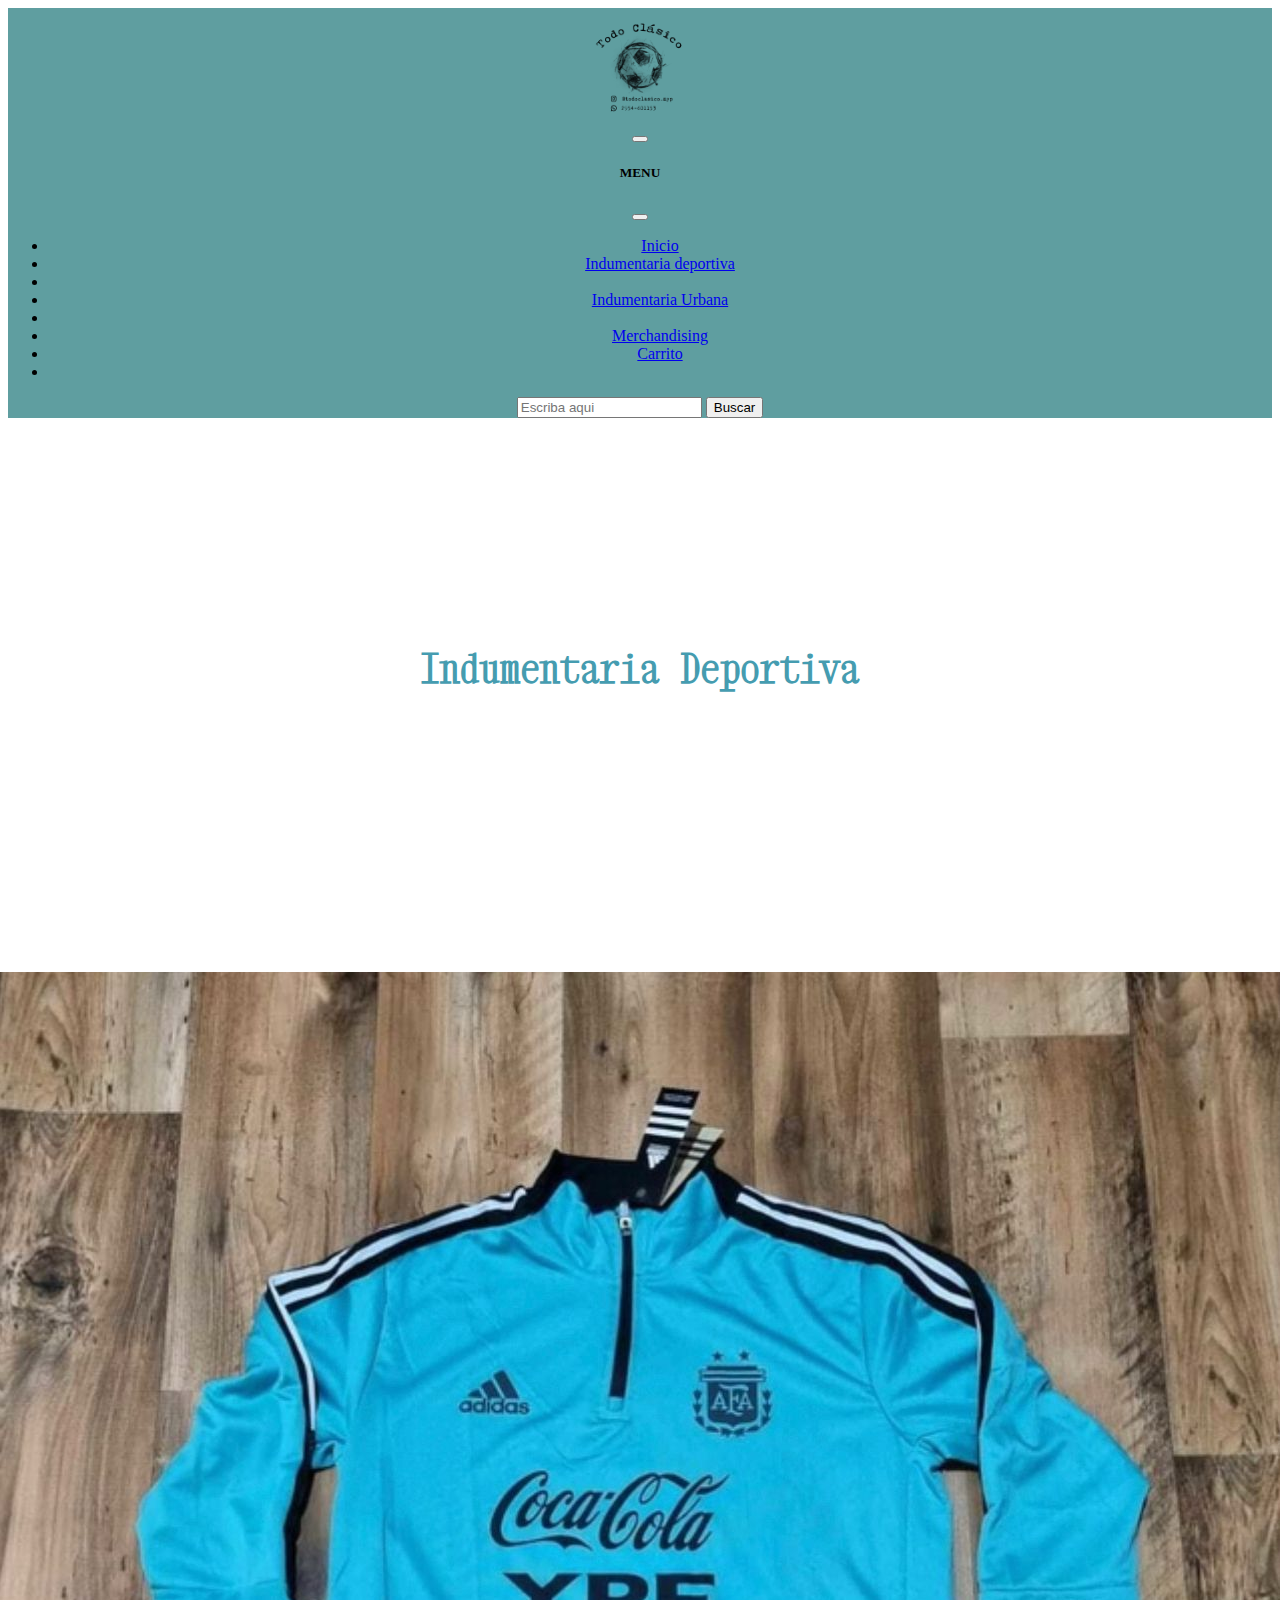
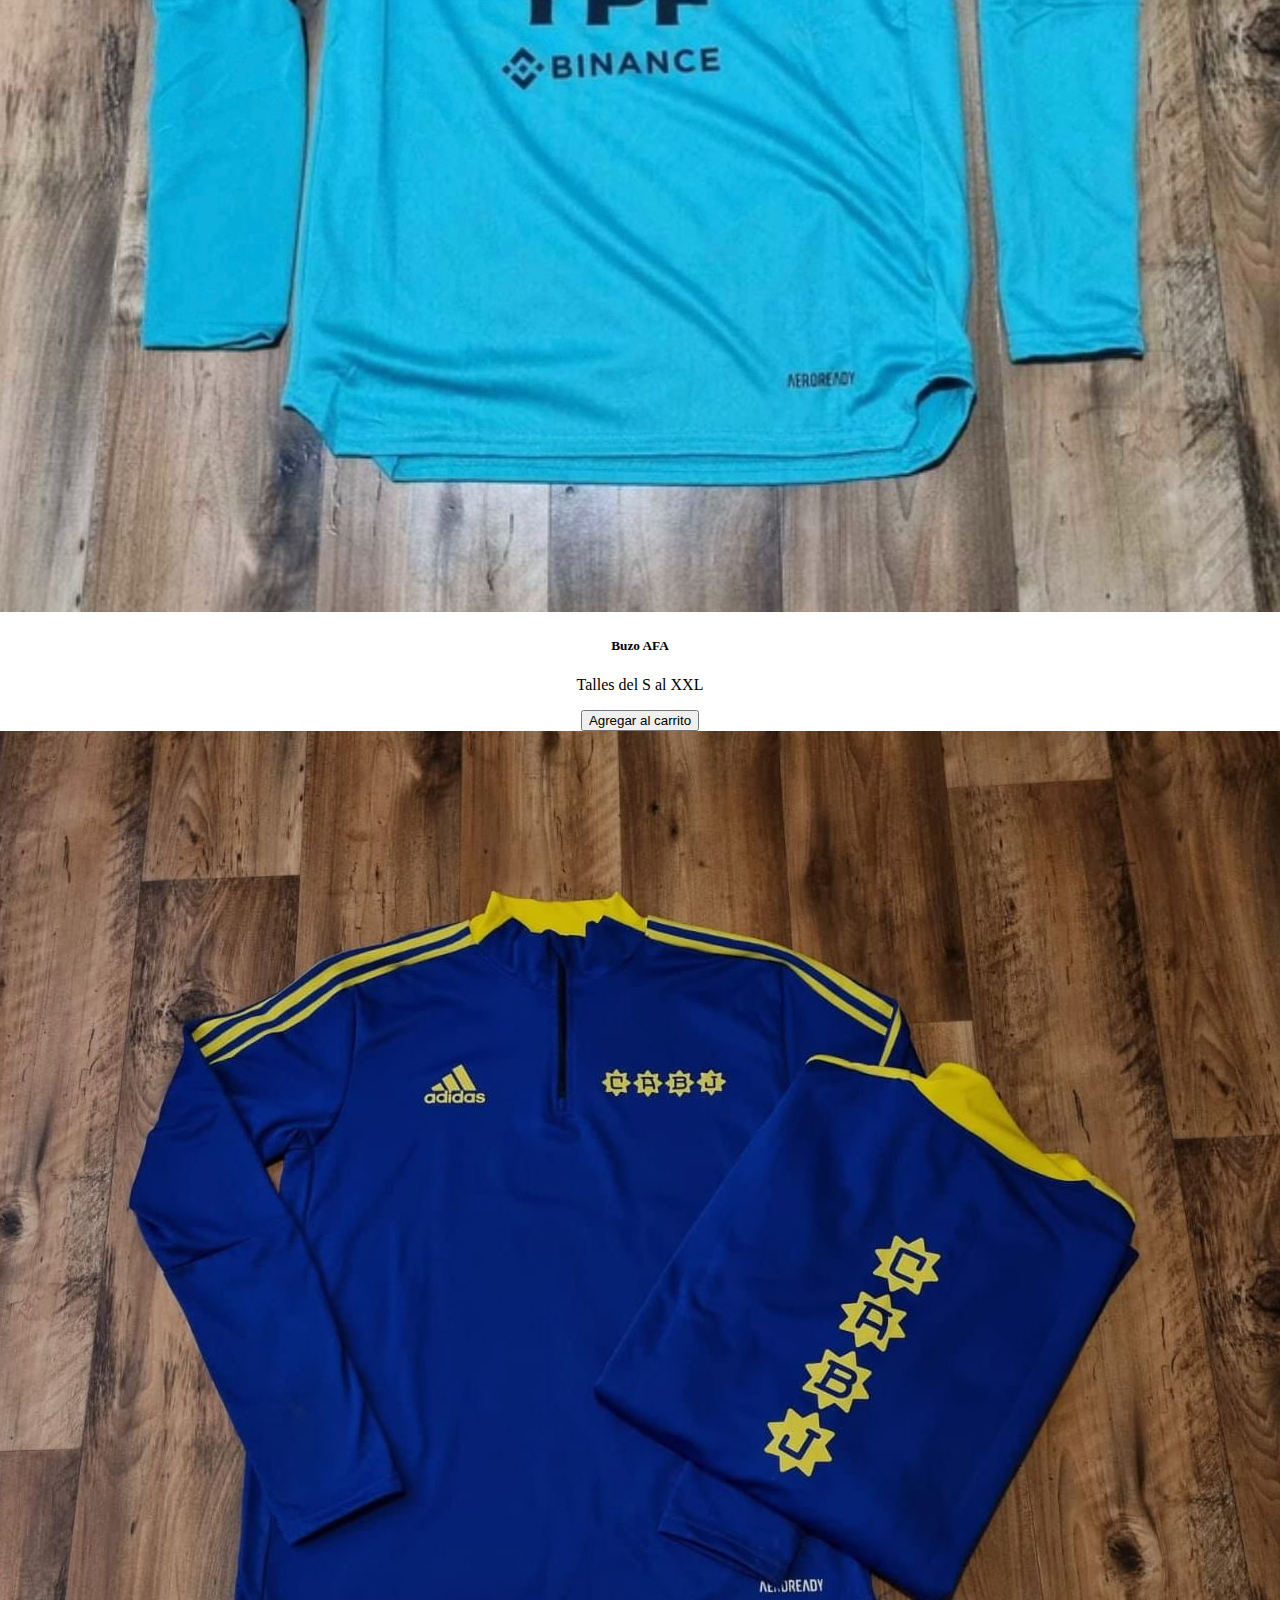
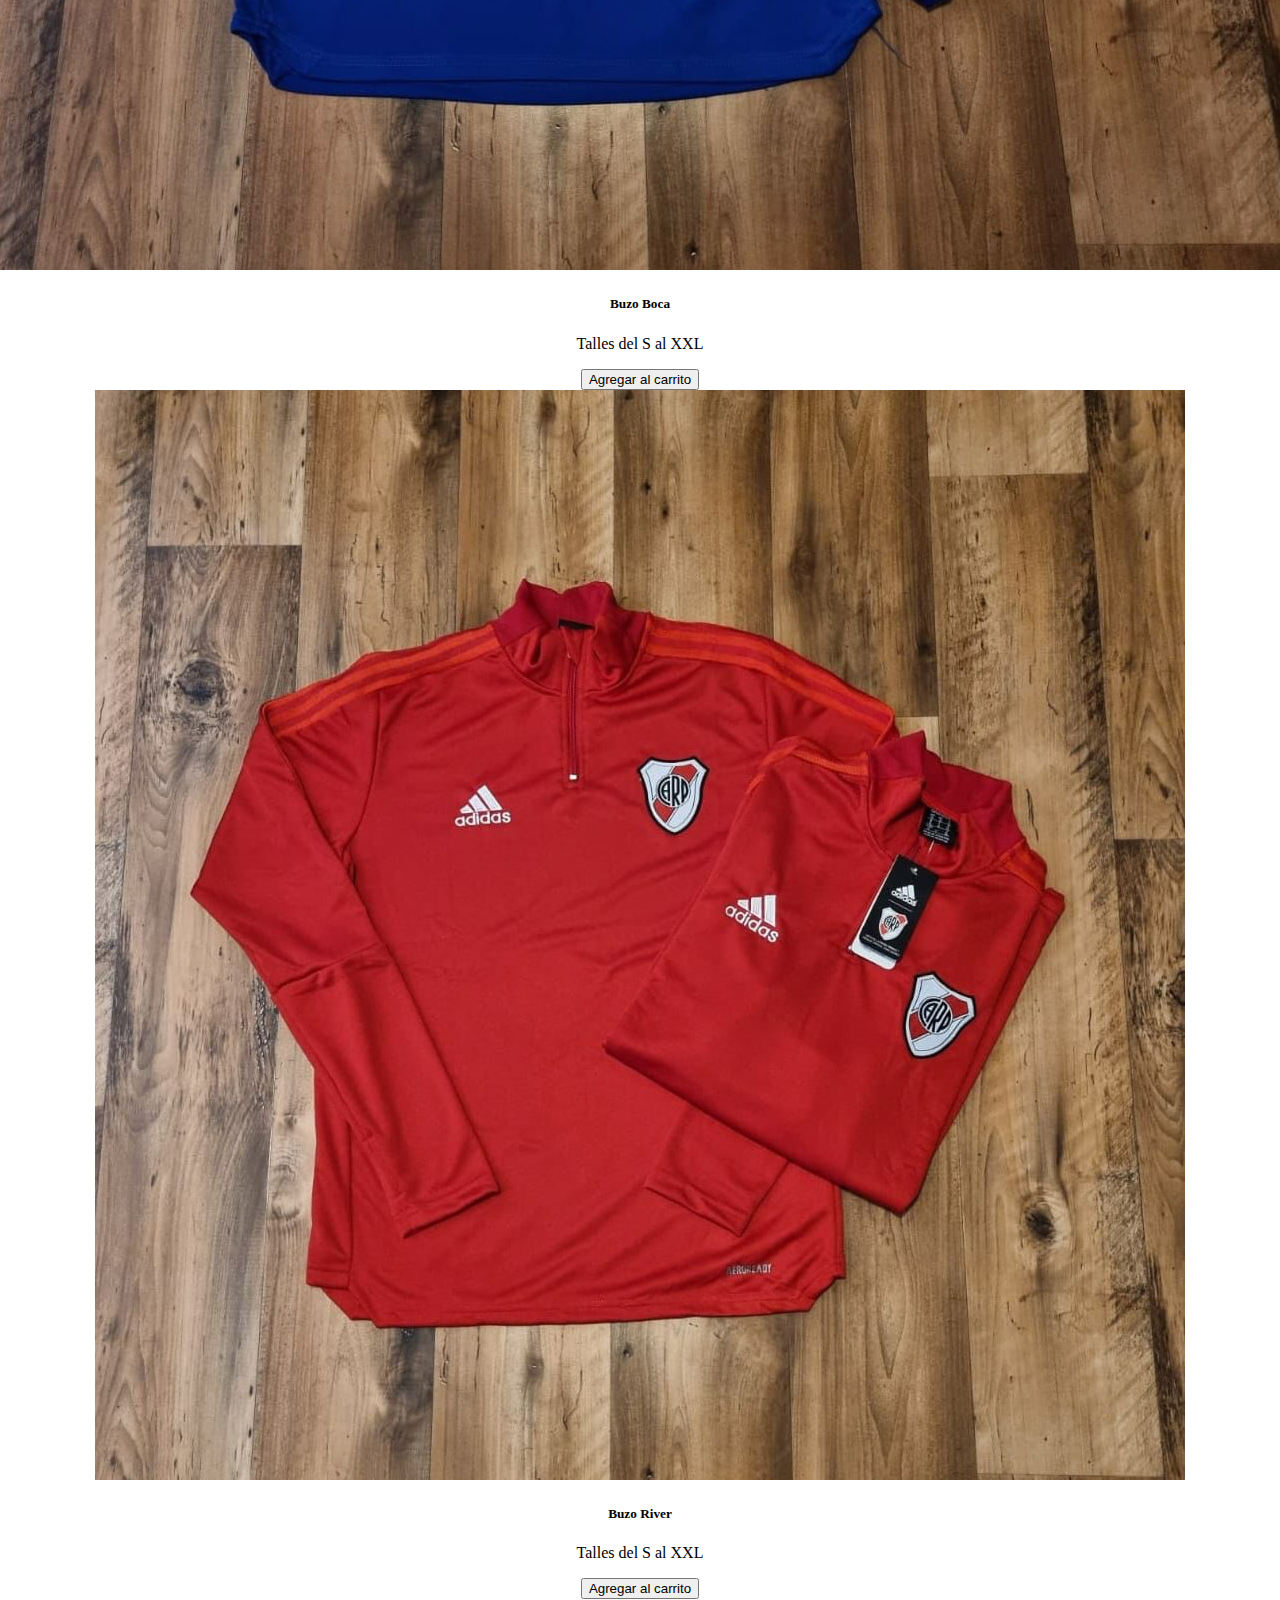
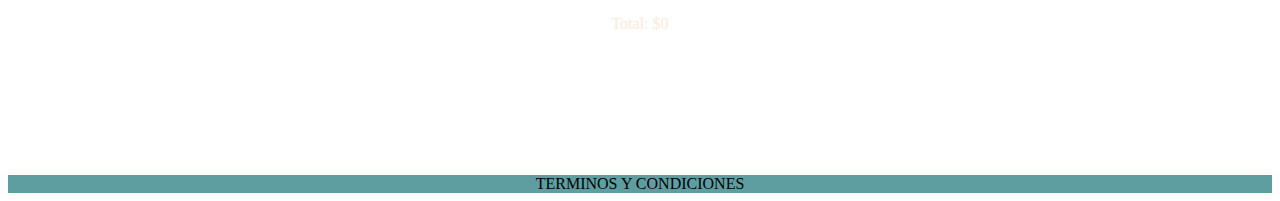
==== index2.html @ e1a62678 "Actualizacion" ====
<!DOCTYPE html>
<html lang="en">
<head>
    <title>Carrito de Compras</title>
    <meta charset="UTF-8">
    <meta http-equiv="X-UA-Compatible" content="IE=edge">
    <meta name="viewport" content="width=device-width, initial-scale=1.0">
    <title>Document</title>
    <link rel="stylesheet" href="styles.css" text="Principal">
    <link rel="preconnect" href="https://fonts.googleapis.com">
    <link rel="preconnect" href="https://fonts.gstatic.com" crossorigin>
    <link href="https://fonts.googleapis.com/css2?family=Xanh+Mono&display=swap" rel="stylesheet">
    <link href="https://cdn.jsdelivr.net/npm/bootstrap@5.3.0-alpha3/dist/css/bootstrap.min.css" rel="stylesheet" integrity="sha384-KK94CHFLLe+nY2dmCWGMq91rCGa5gtU4mk92HdvYe+M/SXH301p5ILy+dN9+nJOZ" crossorigin="anonymous">
</head>
<header>
    <nav  class="navbar navbar-dark bg-dark fixed-top">
        <div id="headerp" class="container-fluid">
          <a class="navbar-brand" href="#">
                <div id="logopelota">
                    <img src="todo clasico png.png" alt="todo clasico png" id="pelotapng">
                </div>
          </a>
          <button id="botonmenu" class="navbar-toggler" type="button" data-bs-toggle="offcanvas" data-bs-target="#offcanvasDarkNavbar" aria-controls="offcanvasDarkNavbar" aria-label="Toggle navigation">
            <span class="navbar-toggler-icon"></span>
          </button>
          <div class="offcanvas offcanvas-end text-bg-dark" tabindex="-1" id="offcanvasDarkNavbar" aria-labelledby="offcanvasDarkNavbarLabel">
            <div class="offcanvas-header">
              <h5 class="offcanvas-title" id="offcanvasDarkNavbarLabel">MENU</h5>
              <button type="button" class="btn-close btn-close-white" data-bs-dismiss="offcanvas" aria-label="Close"></button>
            </div>
            <div class="offcanvas-body">
              <ul class="navbar-nav justify-content-end flex-grow-1 pe-3">
                <li class="nav-item">
                  <a class="nav-link active" aria-current="page" href="/index.html">Inicio</a>
                </li>
                <li class="nav-item">
                  <a class="nav-link" href="./index2.html">Indumentaria deportiva</a>
                </li>
                <li class="nav-item dropdown">
                <li class="nav-item">
                    <a class="nav-link" href="#">Indumentaria Urbana</a>
                    </li>
                    <li class="nav-item dropdown">
                <li class="nav-item">
                    <a class="nav-link" href="#">Merchandising</a>
                <li class="nav-item">
                    <a class="nav-link" href="./index3.html">Carrito</a>
                    </li>
                    </li>
                <li class="nav-item dropdown">    
                </li>
              </ul>
            </div>
              <form class="d-flex mt-3" role="search">
                <input class="form-control me-2" type="search" placeholder="Escriba aqui" aria-label="Search">
                <button class="btn btn-success" type="submit">Buscar</button>
              </form>
            </div>
          </div>
        </div>
      </nav>
</header>
<body>
    <body id="completo">
        <h1 id="principal2">Indumentaria Deportiva</h1>
    <div id="productos">
        <div class="row row-cols-1 row-cols-md-3 g-3">
            <div class="col">
              <div class="card">
                <img src="/Buzo afa.jpeg" class="card-img-top" alt="...">
                <div class="card-body">
                  <h5 class="card-title">Buzo AFA</h5>
                  <p class="card-text">Talles del S al XXL</p>
                  <button onclick="agregarAlCarrito('Buzo AFA', 2000)">Agregar al carrito</button>
                </div>
              </div>
            </div>
            <div class="col">
              <div class="card">
                <img src="/Buzo Boca.jpeg" class="card-img-top" alt="...">
                <div class="card-body">
                  <h5 class="card-title">Buzo Boca</h5>
                  <p class="card-text">Talles del S al XXL</p>
                  <button onclick="agregarAlCarrito('Buzo Boca', 1000)">Agregar al carrito</button>
                </div>
              </div>
            </div>
            <div class="col">
              <div class="card">
                <img src="/Buzo River.jpeg" class="card-img-top" alt="...">
                <div class="card-body">
                  <h5 class="card-title">Buzo River</h5>
                  <p class="card-text">Talles del S al XXL</p>
                  <button onclick="agregarAlCarrito('Buzo River', 1200)">Agregar al carrito</button>
                </div>
              </div>
            </div>
            <div id="totalcarrito">
              <ul id="items-carrito"></ul>
              <p>Total: $<span id="total-carrito">0</span></p>
          
            </div>
          </div>
    </div>      
    <div id="logowa">
        <a href=""></a>
    
    </div>
    <footer id="terminos">TERMINOS Y CONDICIONES</footer>
    <script src="https://cdn.jsdelivr.net/npm/bootstrap@5.3.0-alpha3/dist/js/bootstrap.bundle.min.js" integrity="sha384-ENjdO4Dr2bkBIFxQpeoTz1HIcje39Wm4jDKdf19U8gI4ddQ3GYNS7NTKfAdVQSZe" crossorigin="anonymous"></script>
    <script src="script.js"></script>
  </body>  
</body>
</html>
---- styles.css ----
@import url('https://fonts.googleapis.com/css2?family=Xanh+Mono&display=swap');





/* HEADER */
#encabezado{
    display: flex;justify-content: space-between;
    background-color: cadetblue;
    position: fixed;
    width: 100vw;
    top: 0%;
    left: 0%;
    align-items: center;
}
#botonbuscar{
    color: black;
}
#headerp{
    background-color: cadetblue;
}
#ulgaleria{
    
    list-style: none;
    margin-right: 7vw;
}
#pri_li{
    margin-bottom: 2px;
}

#pelotapng{
    width: 200px;
}

/* #menudesplegable {
    position: fixed;
    position: absolute;
  display: flex;
  list-style: none;
  margin: 0;
  padding: 0;
}

#menudesplegable > li {
  position: relative;
}

#menudesplegable > li > ul {
  display: none;
  top: 100%;
  left: 0;
}

#menudesplegable > li:hover > ul {
  display: flex;
  flex-direction: column;
}

#menudesplegable > li > a {
  padding: 10px;
  text-decoration: none;
  color: black;
}

#menudesplegable > li > ul > li > a {
  padding: 10px;
  text-decoration: none;
  color: gray;
  background-color: white;
}
#menuheader{
    font-family: 'Times New Roman', Times, serif;
    color: antiquewhite;
}
/*
/* Body */


#completo{
    
    background-image: url(https://www.roc21.com/blog/wp-content/uploads/2012/09/fondos-para-pa%CC%81ginas-web-6.jpg);
        text-align: center;
}


#principal{
    color: #459cb0; padding: 10%; font-size: 70px;
    font-family:'Xanh Mono',monospace;
    margin-top: 100px;
}

#p1{
    color: antiquewhite;
}
#substitulo{
    text-decoration: underline; color: antiquewhite;
}
#dedicacion{
    color: antiquewhite; padding: 5%; font-size: 200%;
}
#servicios{
    color: antiquewhite;
}
#ul1{
    color: antiquewhite; font-size: 150%;
}
#instagram1{
    height: 50px;
    width: 50px;
    border-radius: 50%;
    
}
#instagram{
    width: 50px;
    border-radius: 50px;

}
#divlogoinsta{
    margin-left: 50vw;
    margin-top: 20vh;
    position: fixed;
    bottom: 10px;
    right: 10px;
}
#pelota{
    width: 500px;
}
/* FOOTER */
#terminos{
    background-color: cadetblue;
}

/*HTML2*/
#principal2{
    color: #459cb0; padding: 10%; font-size: 40px;
    font-family:'Xanh Mono',monospace;
    margin-top: 100px;
}
#productos{
    display: flex; justify-content: center;
    padding: 10%;
    
}
.cardbody{
    background-color: cadetblue;
}
/*SMALL SCREEN*/
 @media only screen and (max-width:600px) {
    #completo{
        text-align: center;
    }
    #encabezado{
        display: flex; justify-content: center;
    }
    #videogatito{
        display: none;
    }
    #pelota{
        width: 200px;
    }
    #pricipal{
        margin-top: 300px;
    }

    /*
    #botonmenu{
        max-width: 50%;
    }
    */

   #offcanvasDarkNavbar{
    max-width: 50%;
   }

}
#productosCarrito{
    color: antiquewhite;
}
#totalcarrito{
    color: antiquewhite;
}
#titulocarrito{
    color: antiquewhite;
    padding: 10%; 
    font-size: 40px;
    margin-top: 100px;
}

/*TOMO NOTA
Flex container(
    display
    flex direccion
    flex wrap
)
Flex container - child
Flex line
Flex - flow(
    justify-content
    align-items
    align-content
    )

=======
   
*body{background-color: #459cb0;}
*{
    border: solid red 1px;
}

#titular{color: #459cb0;}


#Principal {color: #459cb0;}
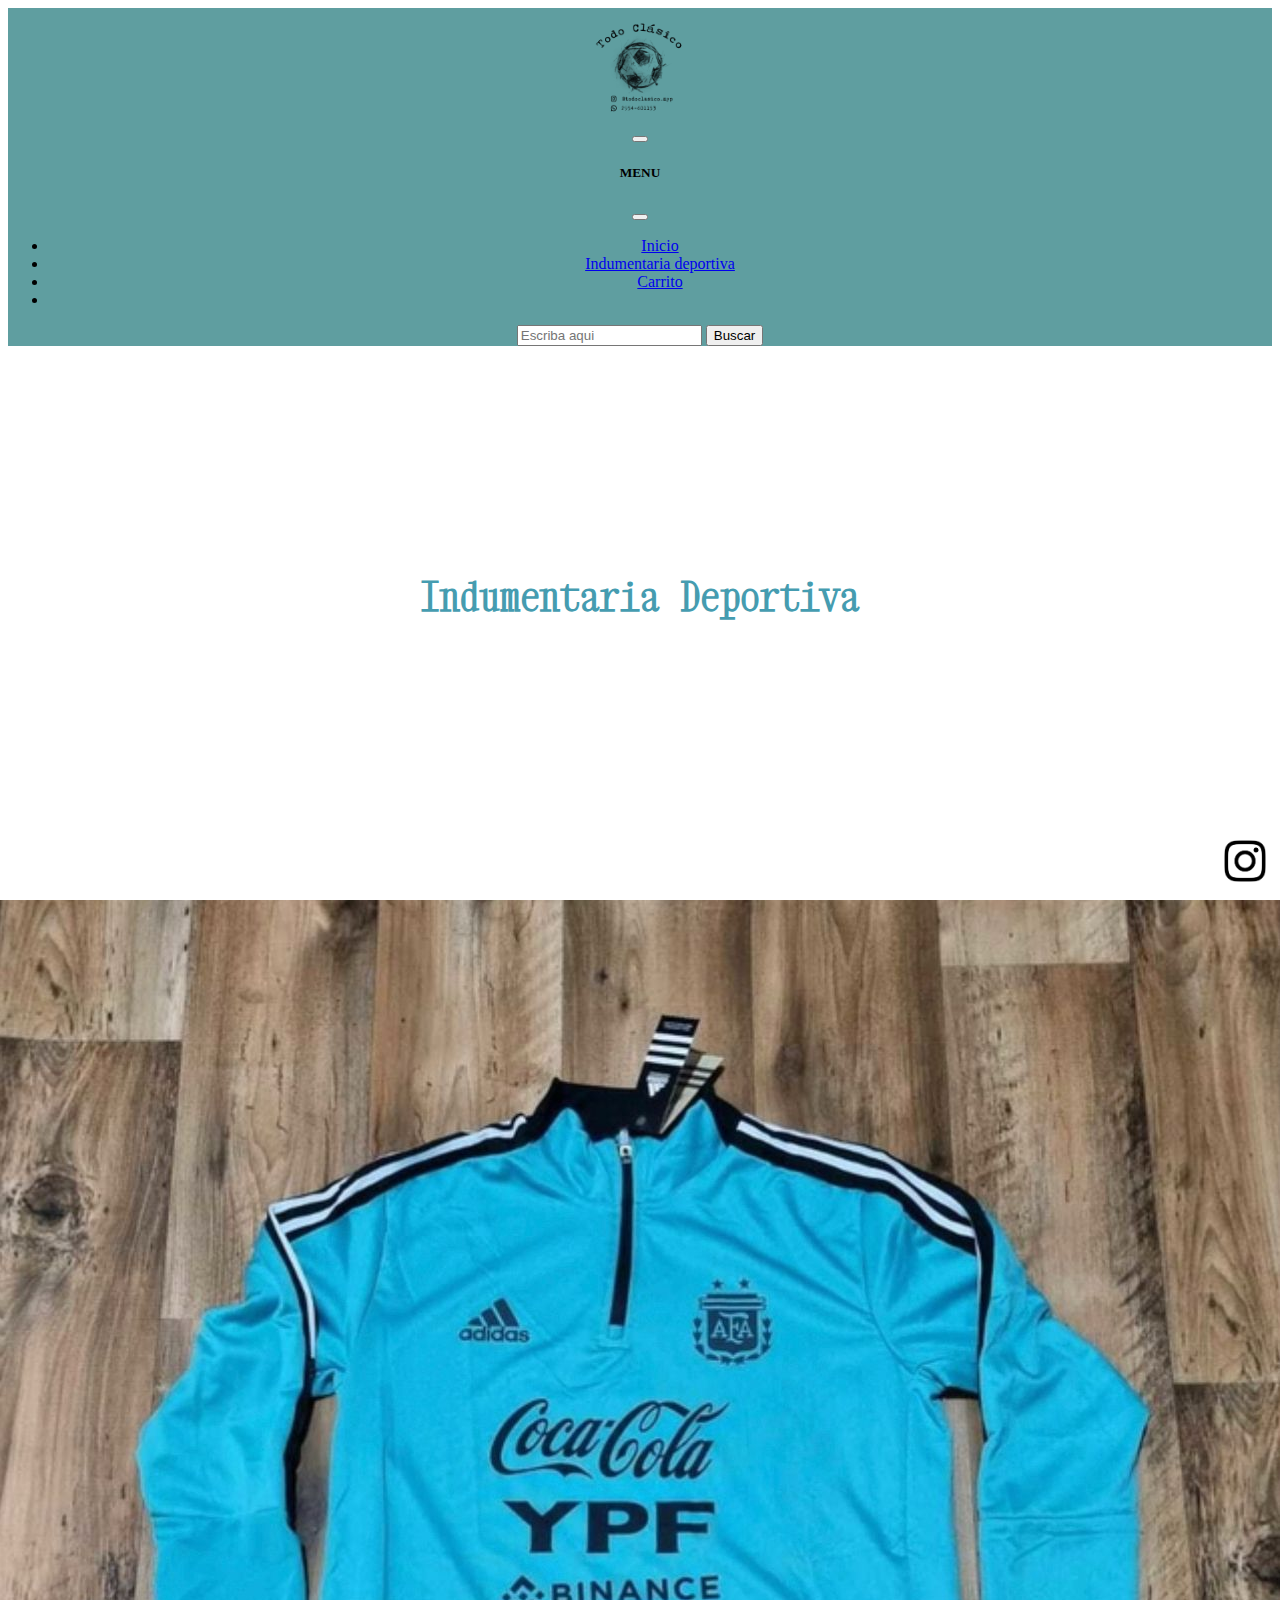
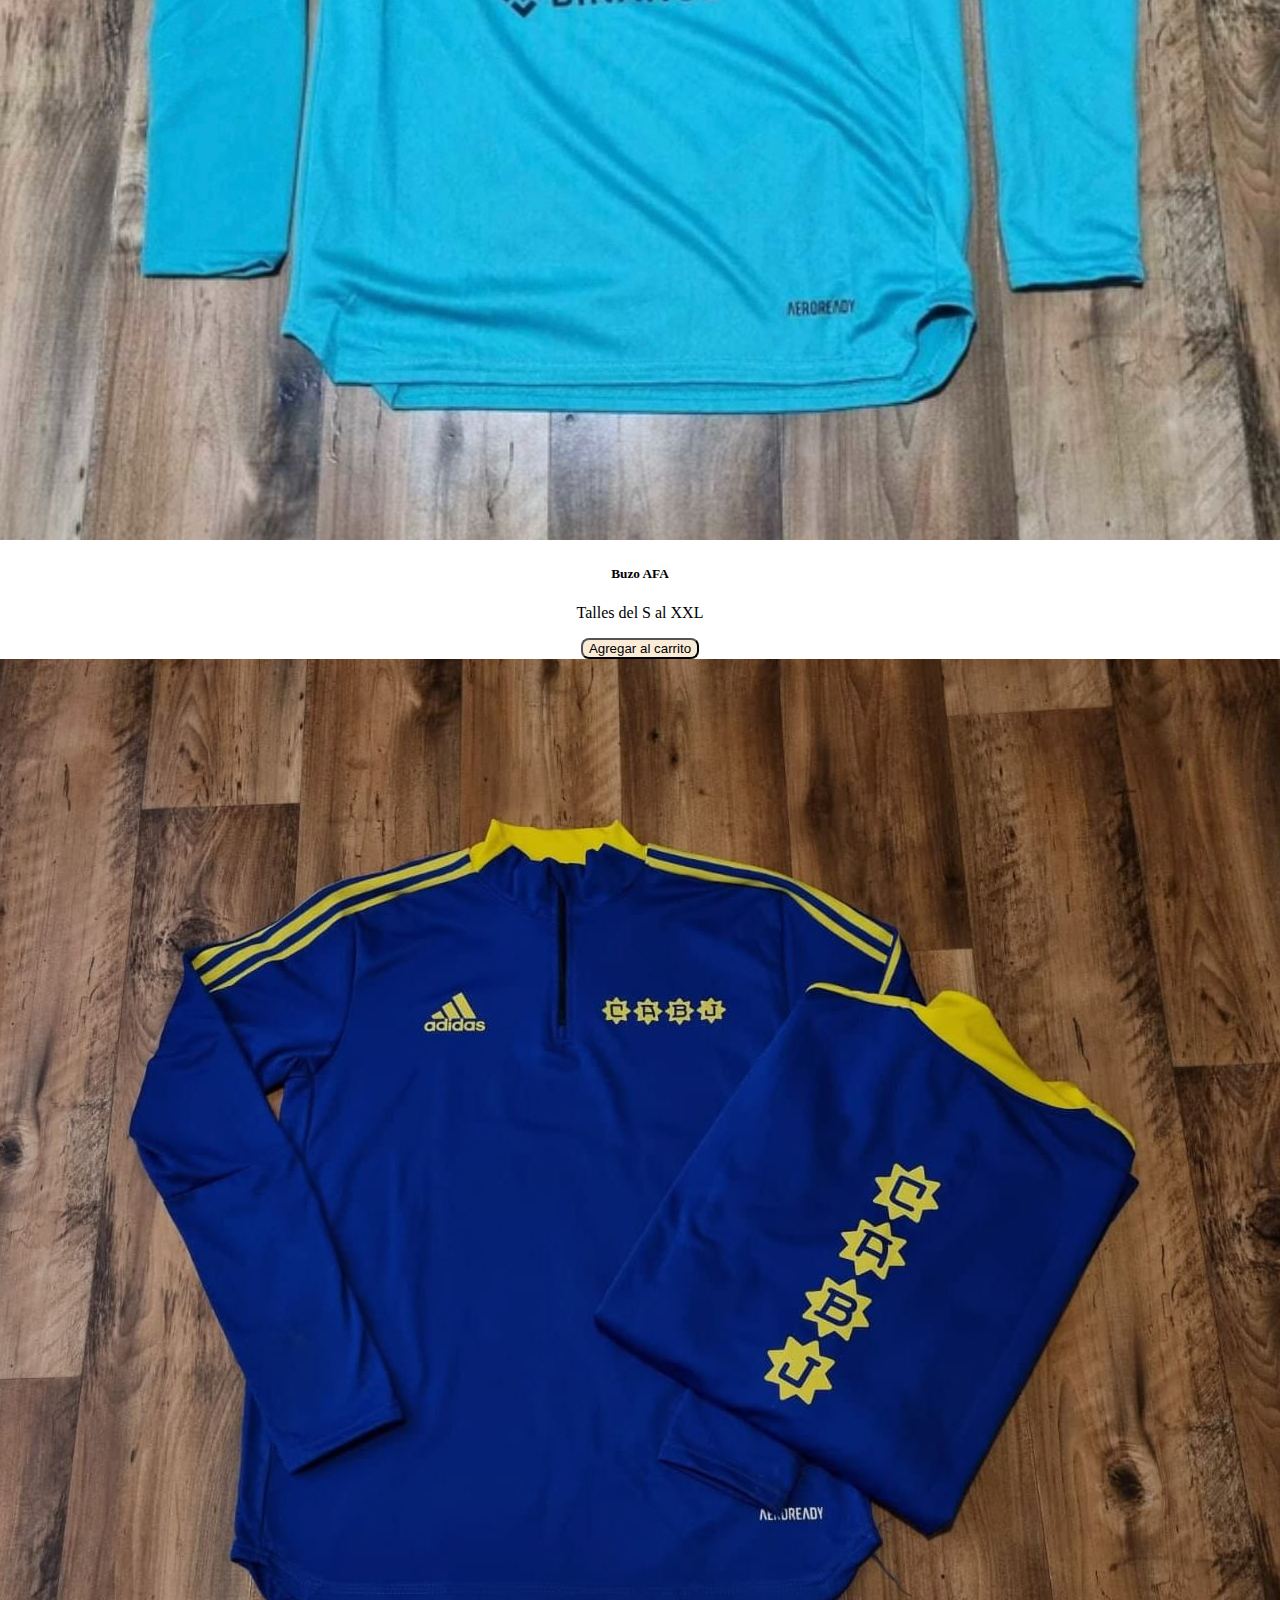
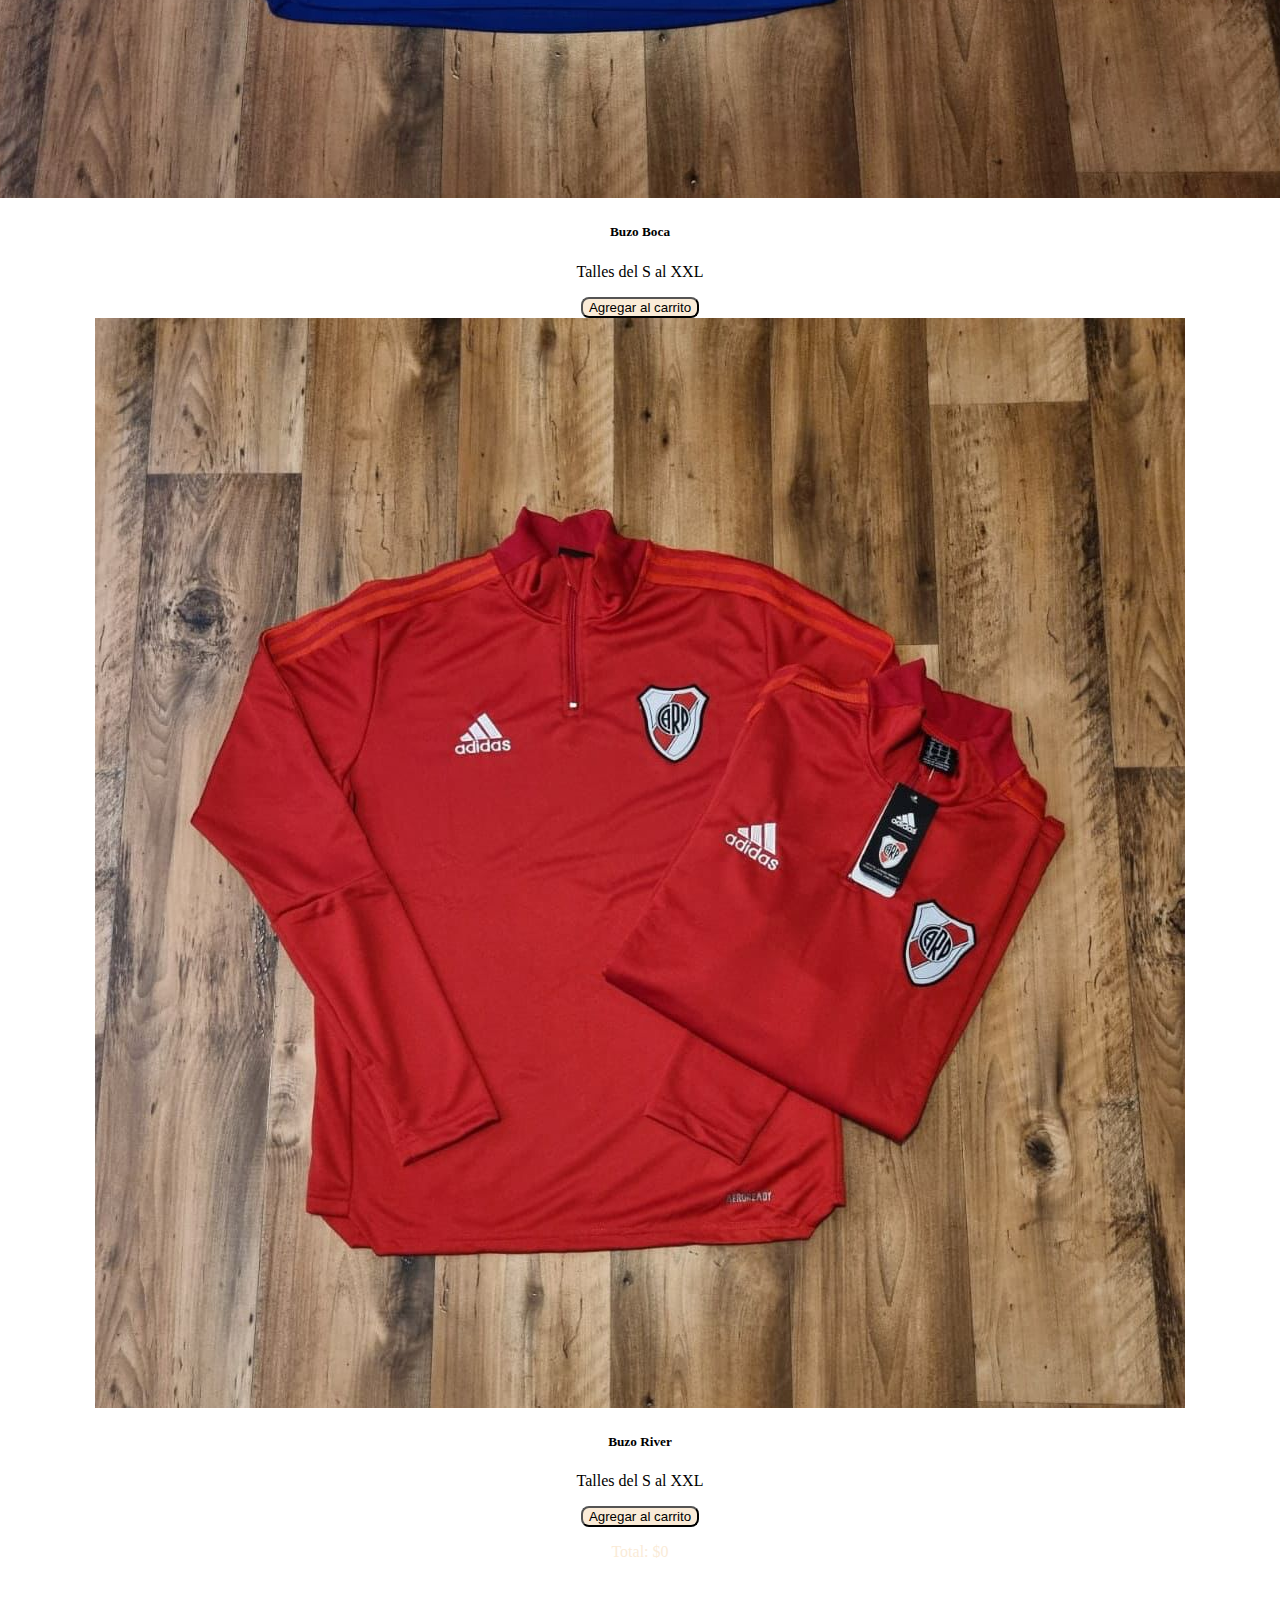
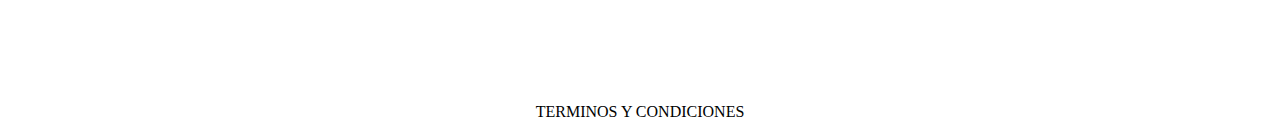
==== commit 9cc6fcab: "nuevo act" ====
--- a/index2.html
+++ b/index2.html
@@ -36,13 +36,6 @@
                 <li class="nav-item">
                   <a class="nav-link" href="./index2.html">Indumentaria deportiva</a>
                 </li>
-                <li class="nav-item dropdown">
-                <li class="nav-item">
-                    <a class="nav-link" href="#">Indumentaria Urbana</a>
-                    </li>
-                    <li class="nav-item dropdown">
-                <li class="nav-item">
-                    <a class="nav-link" href="#">Merchandising</a>
                 <li class="nav-item">
                     <a class="nav-link" href="./index3.html">Carrito</a>
                     </li>
@@ -67,31 +60,31 @@
         <div class="row row-cols-1 row-cols-md-3 g-3">
             <div class="col">
               <div class="card">
-                <img src="/Buzo afa.jpeg" class="card-img-top" alt="...">
+                <img src="/Buzo afa.jpeg" class="card-img-top" id="img_carta" alt="...">
                 <div class="card-body">
                   <h5 class="card-title">Buzo AFA</h5>
                   <p class="card-text">Talles del S al XXL</p>
-                  <button onclick="agregarAlCarrito('Buzo AFA', 2000)">Agregar al carrito</button>
+                  <button class="btn-agregar-carrito" onclick="agregarAlCarrito('Buzo AFA', 2000)">Agregar al carrito</button>
                 </div>
               </div>
             </div>
             <div class="col">
               <div class="card">
-                <img src="/Buzo Boca.jpeg" class="card-img-top" alt="...">
+                <img src="/Buzo Boca.jpeg" class="card-img-top" id="img_carta" alt="...">
                 <div class="card-body">
                   <h5 class="card-title">Buzo Boca</h5>
                   <p class="card-text">Talles del S al XXL</p>
-                  <button onclick="agregarAlCarrito('Buzo Boca', 1000)">Agregar al carrito</button>
+                  <button class="btn-agregar-carrito" onclick="agregarAlCarrito('Buzo Boca', 4000)">Agregar al carrito</button>
                 </div>
               </div>
             </div>
             <div class="col">
               <div class="card">
-                <img src="/Buzo River.jpeg" class="card-img-top" alt="...">
+                <img src="/Buzo River.jpeg" class="card-img-top" id="img_carta" alt="...">
                 <div class="card-body">
                   <h5 class="card-title">Buzo River</h5>
                   <p class="card-text">Talles del S al XXL</p>
-                  <button onclick="agregarAlCarrito('Buzo River', 1200)">Agregar al carrito</button>
+                  <button class="btn-agregar-carrito" onclick="agregarAlCarrito('Buzo River', 1200)">Agregar al carrito</button>
                 </div>
               </div>
             </div>
@@ -106,6 +99,10 @@
         <a href=""></a>
     
     </div>
+    <div id="divlogoinsta">
+      <a id="instagram" href="https://instagram.com/todoclasico.myp?igshid=YmMyMTA2M2Y="><img id="instagram1" src="logo instagram.jpg" alt="logo istagram"></a>
+  </div>
+
     <footer id="terminos">TERMINOS Y CONDICIONES</footer>
     <script src="https://cdn.jsdelivr.net/npm/bootstrap@5.3.0-alpha3/dist/js/bootstrap.bundle.min.js" integrity="sha384-ENjdO4Dr2bkBIFxQpeoTz1HIcje39Wm4jDKdf19U8gI4ddQ3GYNS7NTKfAdVQSZe" crossorigin="anonymous"></script>
     <script src="script.js"></script>
--- a/styles.css
+++ b/styles.css
@@ -16,6 +16,7 @@
     top: 0%;
     left: 0%;
     align-items: center;
+    text-decoration: underline;
 }
 #botonbuscar{
     color: black;
@@ -36,50 +37,6 @@
     width: 200px;
 }
 
-/* #menudesplegable {
-    position: fixed;
-    position: absolute;
-  display: flex;
-  list-style: none;
-  margin: 0;
-  padding: 0;
-}
-
-#menudesplegable > li {
-  position: relative;
-}
-
-#menudesplegable > li > ul {
-  display: none;
-  top: 100%;
-  left: 0;
-}
-
-#menudesplegable > li:hover > ul {
-  display: flex;
-  flex-direction: column;
-}
-
-#menudesplegable > li > a {
-  padding: 10px;
-  text-decoration: none;
-  color: black;
-}
-
-#menudesplegable > li > ul > li > a {
-  padding: 10px;
-  text-decoration: none;
-  color: gray;
-  background-color: white;
-}
-#menuheader{
-    font-family: 'Times New Roman', Times, serif;
-    color: antiquewhite;
-}
-/*
-/* Body */
-
-
 #completo{
     
     background-image: url(https://www.roc21.com/blog/wp-content/uploads/2012/09/fondos-para-pa%CC%81ginas-web-6.jpg);
@@ -88,16 +45,22 @@
 
 
 #principal{
-    color: #459cb0; padding: 10%; font-size: 70px;
+    color: #459cb0; padding: 20px; font-size: 70px;
     font-family:'Xanh Mono',monospace;
-    margin-top: 100px;
+    margin-top: 130px;
+    text-decoration-line: underline;
+
 }
 
 #p1{
     color: antiquewhite;
+    padding: 20px;
 }
 #substitulo{
-    text-decoration: underline; color: antiquewhite;
+    color: antiquewhite;
+    font-family: 'Times New Roman', Times, serif;
+    text-decoration:underline;
+    padding: 10px;
 }
 #dedicacion{
     color: antiquewhite; padding: 5%; font-size: 200%;
@@ -130,7 +93,7 @@
     width: 500px;
 }
 /* FOOTER */
-#terminos{
+#footer{
     background-color: cadetblue;
 }
 
@@ -176,6 +139,8 @@
     max-width: 50%;
    }
 
+
+
 }
 #productosCarrito{
     color: antiquewhite;
@@ -189,6 +154,17 @@
     font-size: 40px;
     margin-top: 100px;
 }
+
+.btn-agregar-carrito{
+    border-radius: 8px;
+    background-color: antiquewhite;
+    color: black;
+    font-family:'Gill Sans', 'Gill Sans MT', Calibri, 'Trebuchet MS', sans-serif;
+}
+
+
+
+
 
 /*TOMO NOTA
 Flex container(
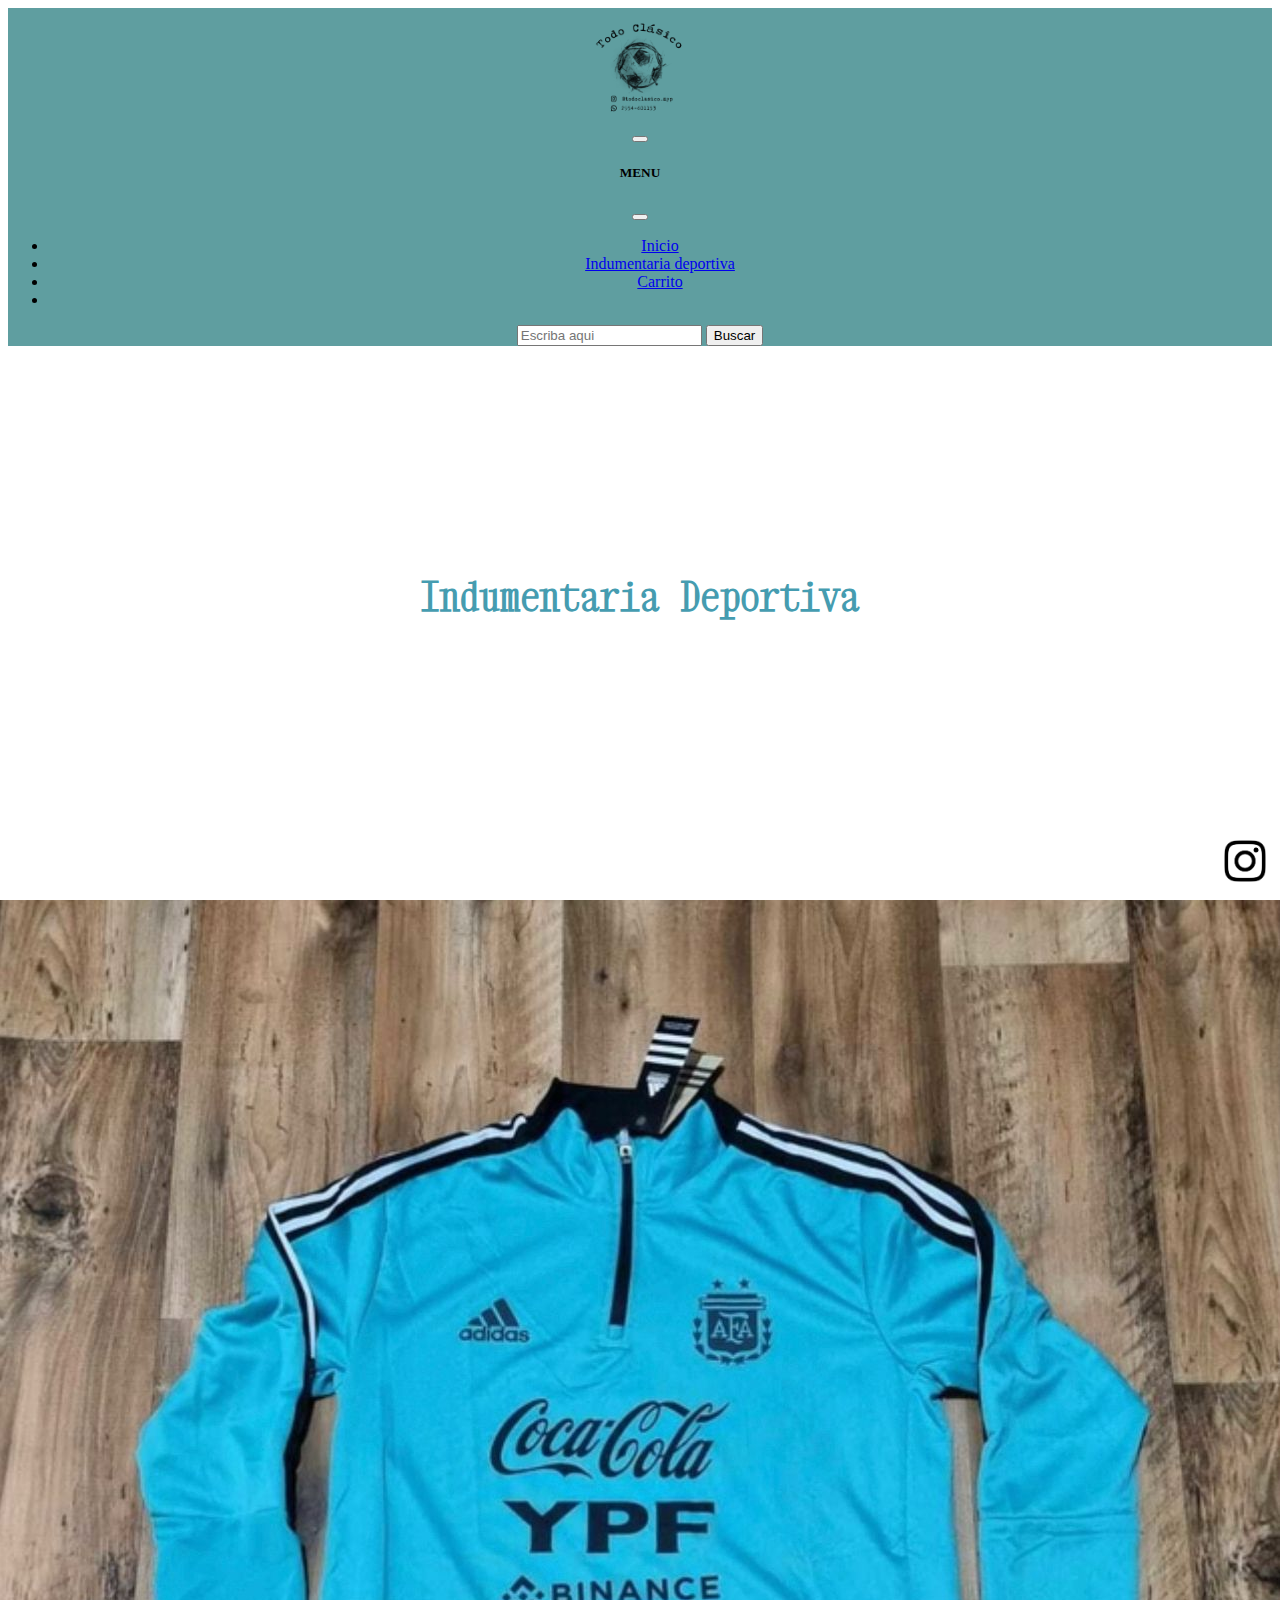
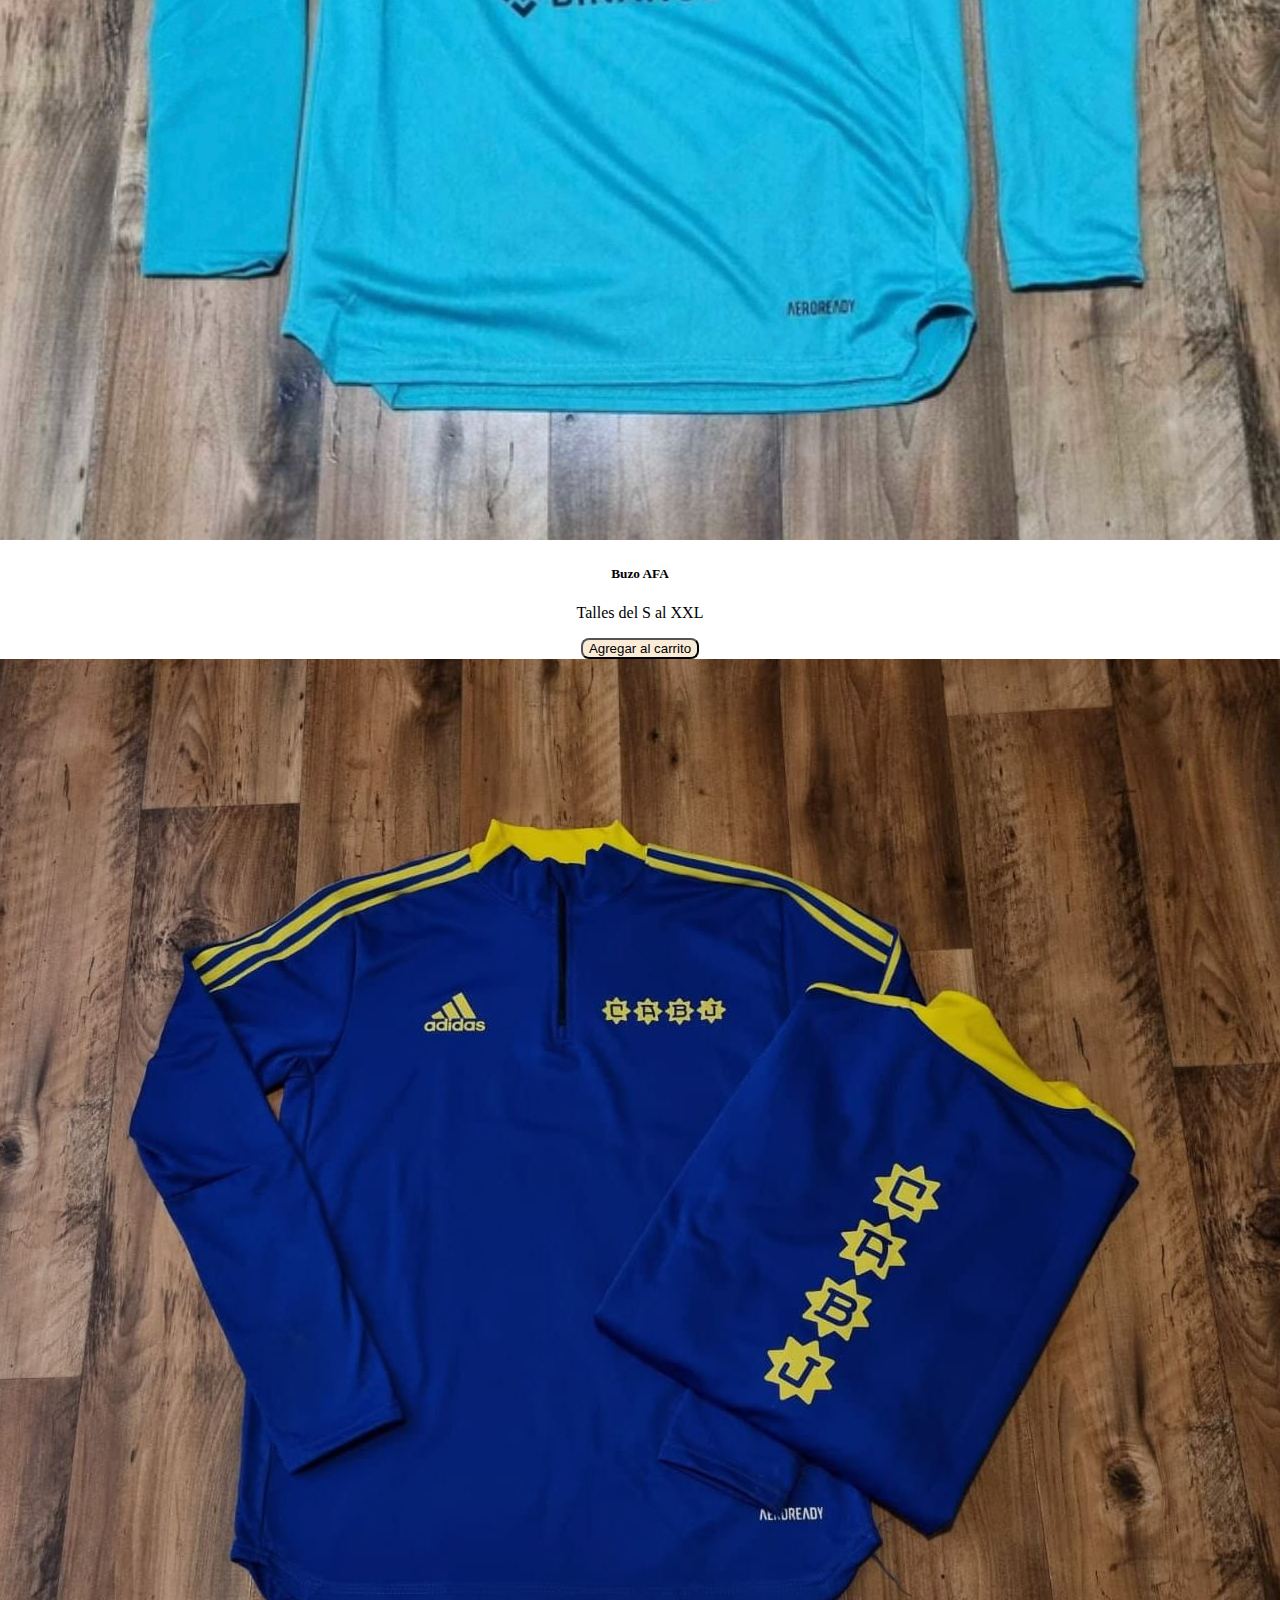
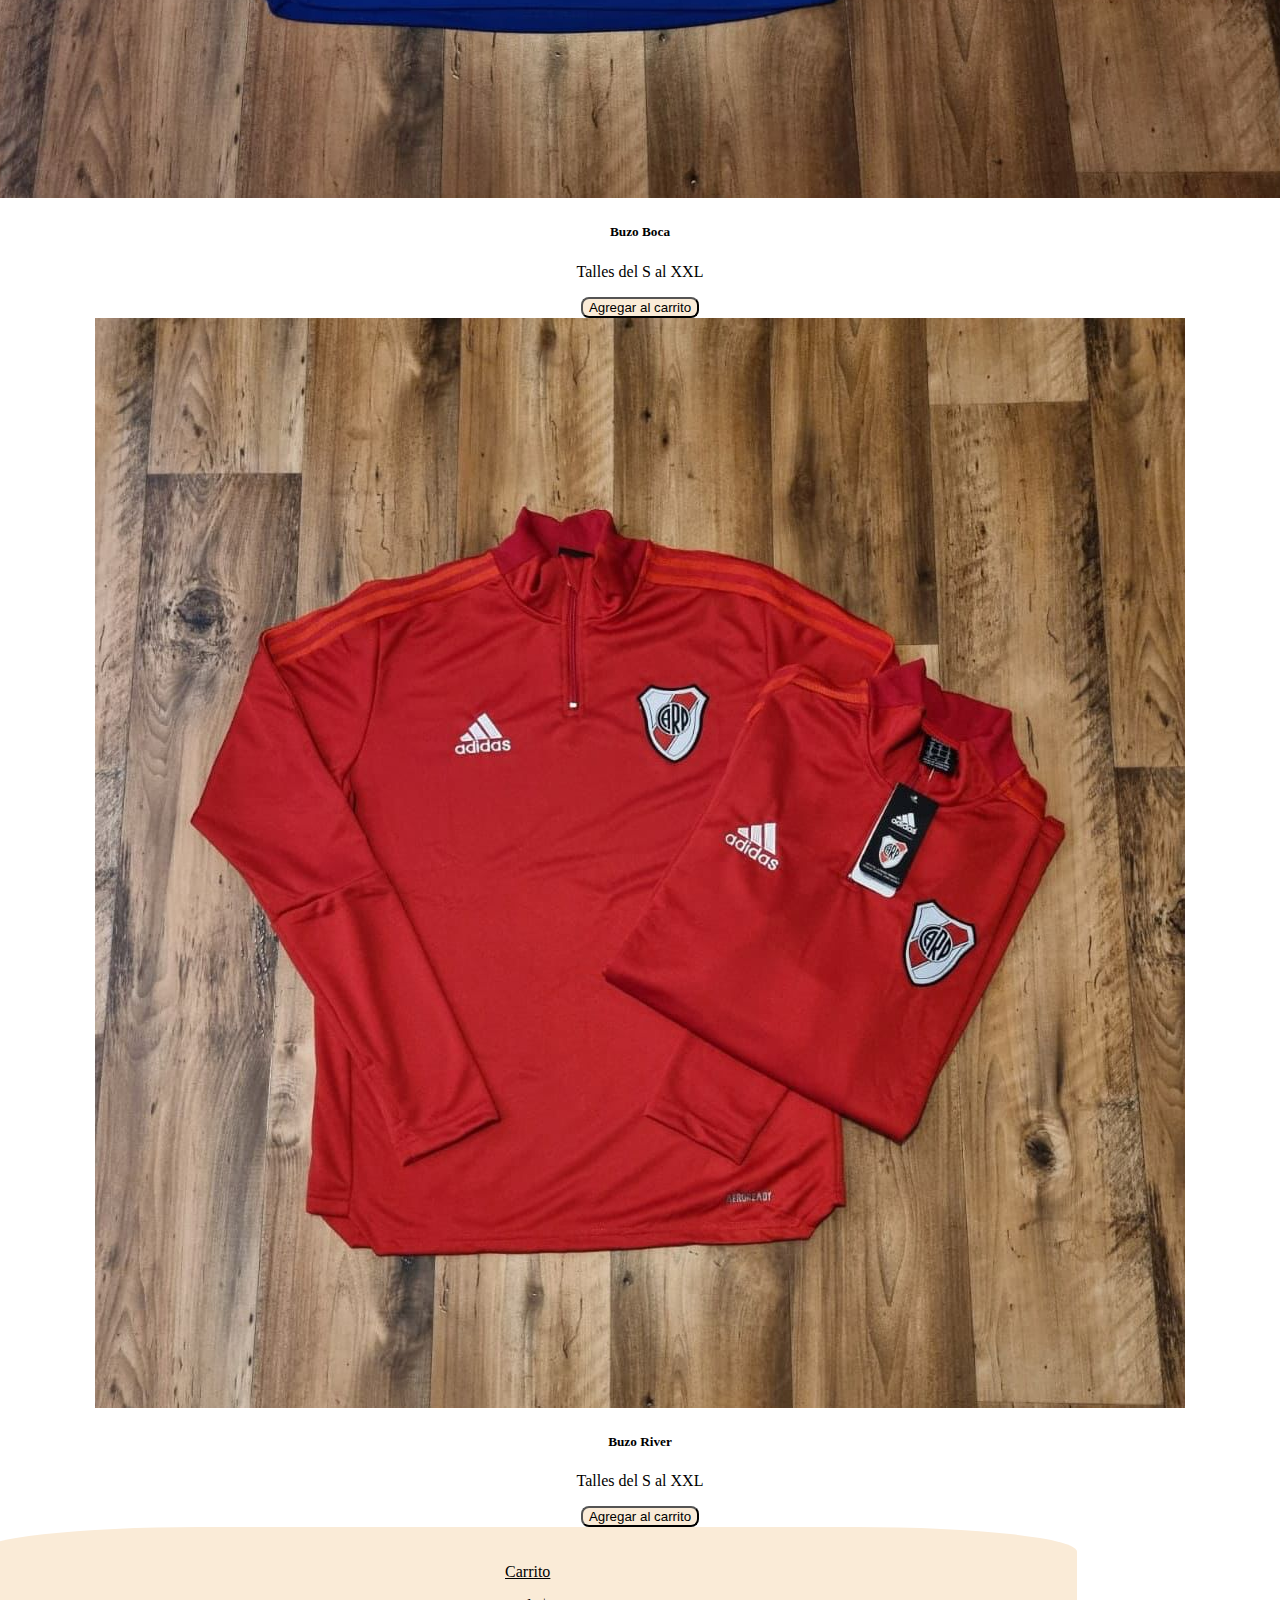
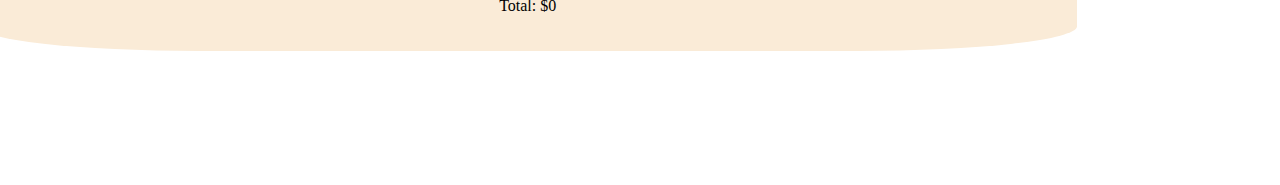
==== commit 066b2a78: "ultima actualizacion" ====
--- a/index2.html
+++ b/index2.html
@@ -88,24 +88,31 @@
                 </div>
               </div>
             </div>
-            <div id="totalcarrito">
+            <div id="totalcarrito" >
+              <p class="titcarrito">Carrito</p>
               <ul id="items-carrito"></ul>
-              <p>Total: $<span id="total-carrito">0</span></p>
-          
+            
+            
+   
+              <div class="carrito-total">
+                <span class="carrito-precio-total">
+                  <p>Total: $<span id="total-carrito">0</span></p>
+                  <ul id="items-carrito"></ul>
+                </span>
+              
             </div>
+            
+
           </div>
-    </div>      
-    <div id="logowa">
-        <a href=""></a>
-    
-    </div>
+   
     <div id="divlogoinsta">
       <a id="instagram" href="https://instagram.com/todoclasico.myp?igshid=YmMyMTA2M2Y="><img id="instagram1" src="logo instagram.jpg" alt="logo istagram"></a>
   </div>
 
-    <footer id="terminos">TERMINOS Y CONDICIONES</footer>
+    
     <script src="https://cdn.jsdelivr.net/npm/bootstrap@5.3.0-alpha3/dist/js/bootstrap.bundle.min.js" integrity="sha384-ENjdO4Dr2bkBIFxQpeoTz1HIcje39Wm4jDKdf19U8gI4ddQ3GYNS7NTKfAdVQSZe" crossorigin="anonymous"></script>
     <script src="script.js"></script>
   </body>  
 </body>
-</html>+</html>
+
--- a/styles.css
+++ b/styles.css
@@ -111,6 +111,9 @@
 .cardbody{
     background-color: cadetblue;
 }
+.titcarrito{
+    text-decoration: underline;
+}
 /*SMALL SCREEN*/
  @media only screen and (max-width:600px) {
     #completo{
@@ -119,9 +122,7 @@
     #encabezado{
         display: flex; justify-content: center;
     }
-    #videogatito{
-        display: none;
-    }
+   
     #pelota{
         width: 200px;
     }
@@ -143,13 +144,17 @@
 
 }
 #productosCarrito{
-    color: antiquewhite;
+    color:antiquewhite;
 }
 #totalcarrito{
-    color: antiquewhite;
+    
+    padding: 20px;
+    background-color: antiquewhite;
+    border-radius: 20%;
+    width: 80%;
 }
 #titulocarrito{
-    color: antiquewhite;
+    color:antiquewhite;
     padding: 10%; 
     font-size: 40px;
     margin-top: 100px;
@@ -161,34 +166,10 @@
     color: black;
     font-family:'Gill Sans', 'Gill Sans MT', Calibri, 'Trebuchet MS', sans-serif;
 }
-
-
-
-
-
-/*TOMO NOTA
-Flex container(
-    display
-    flex direccion
-    flex wrap
-)
-Flex container - child
-Flex line
-Flex - flow(
-    justify-content
-    align-items
-    align-content
-    )
-
-=======
-   
-*body{background-color: #459cb0;}
-*{
-    border: solid red 1px;
+#carritoscompleto{
+    padding: 20%;
+}
+#solocarro{
+    text-align: center;
 }
 
-#titular{color: #459cb0;}
-
-
-#Principal {color: #459cb0;}
-
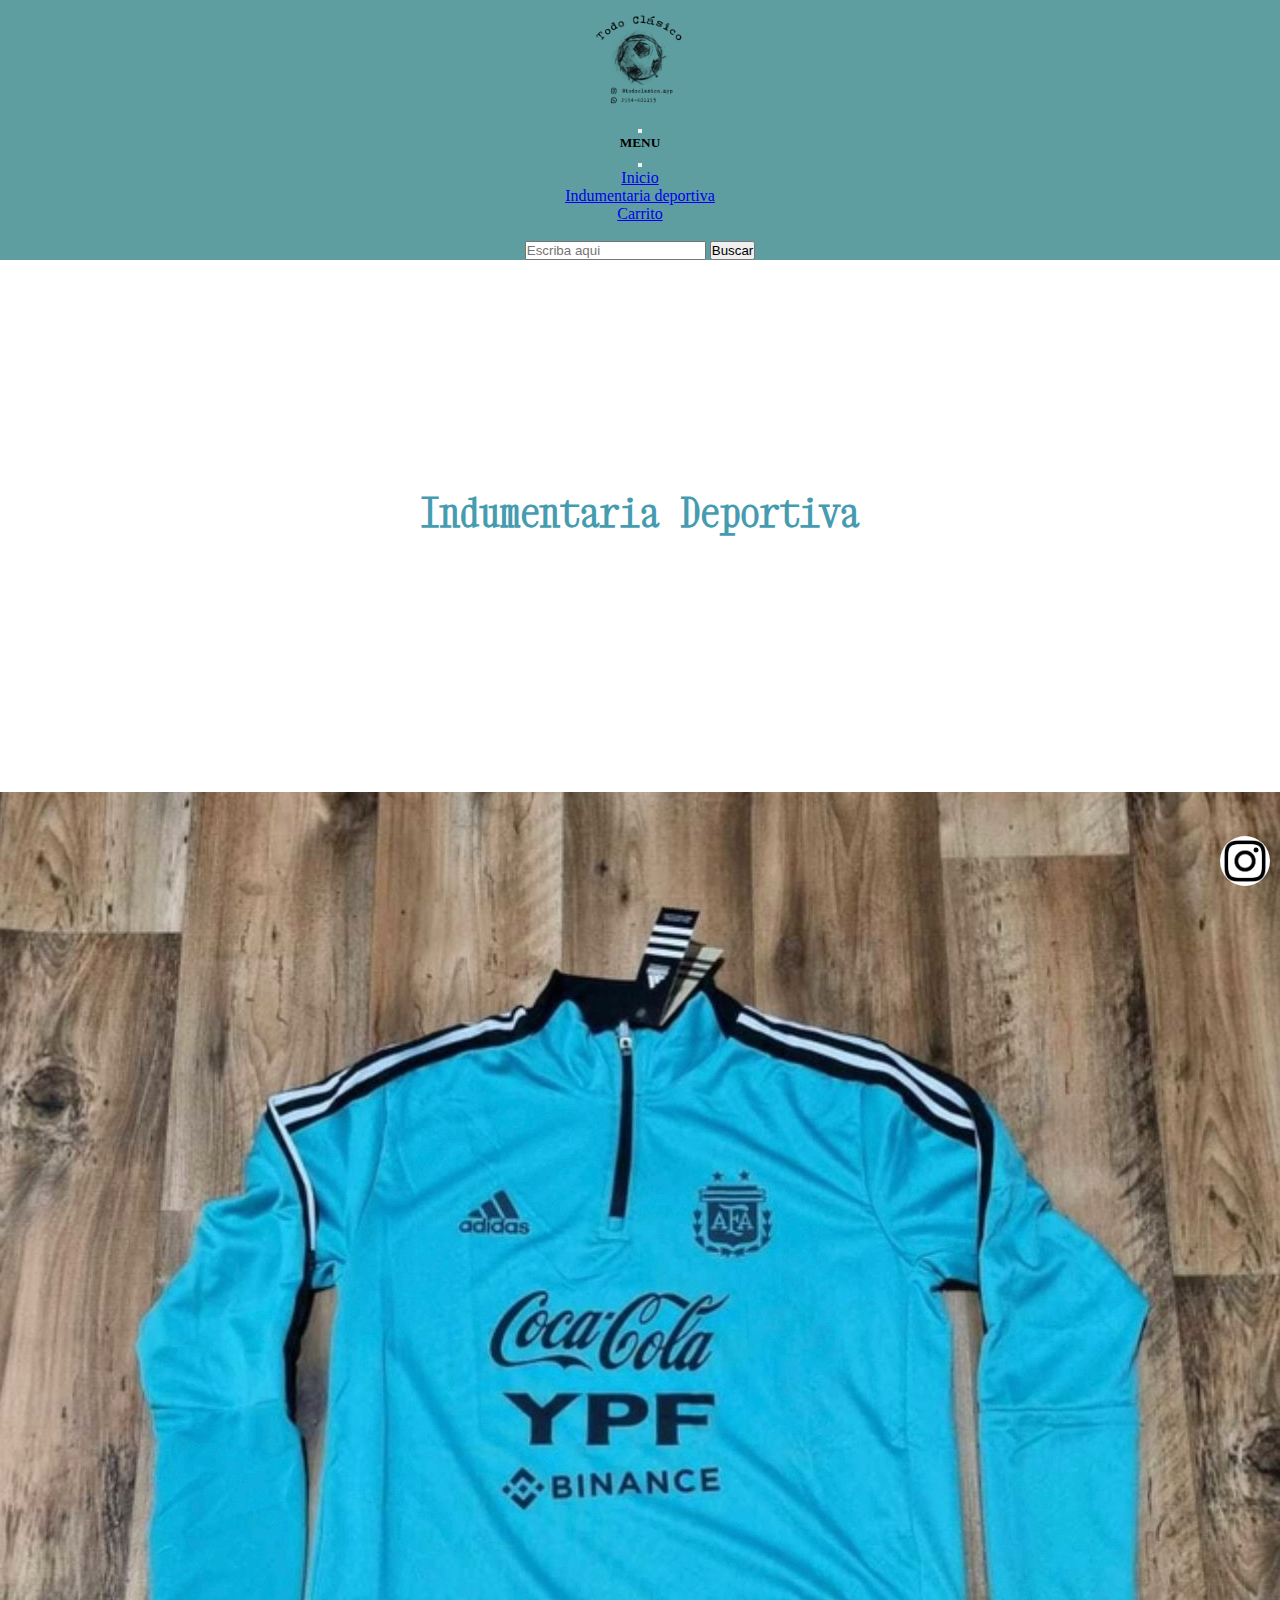
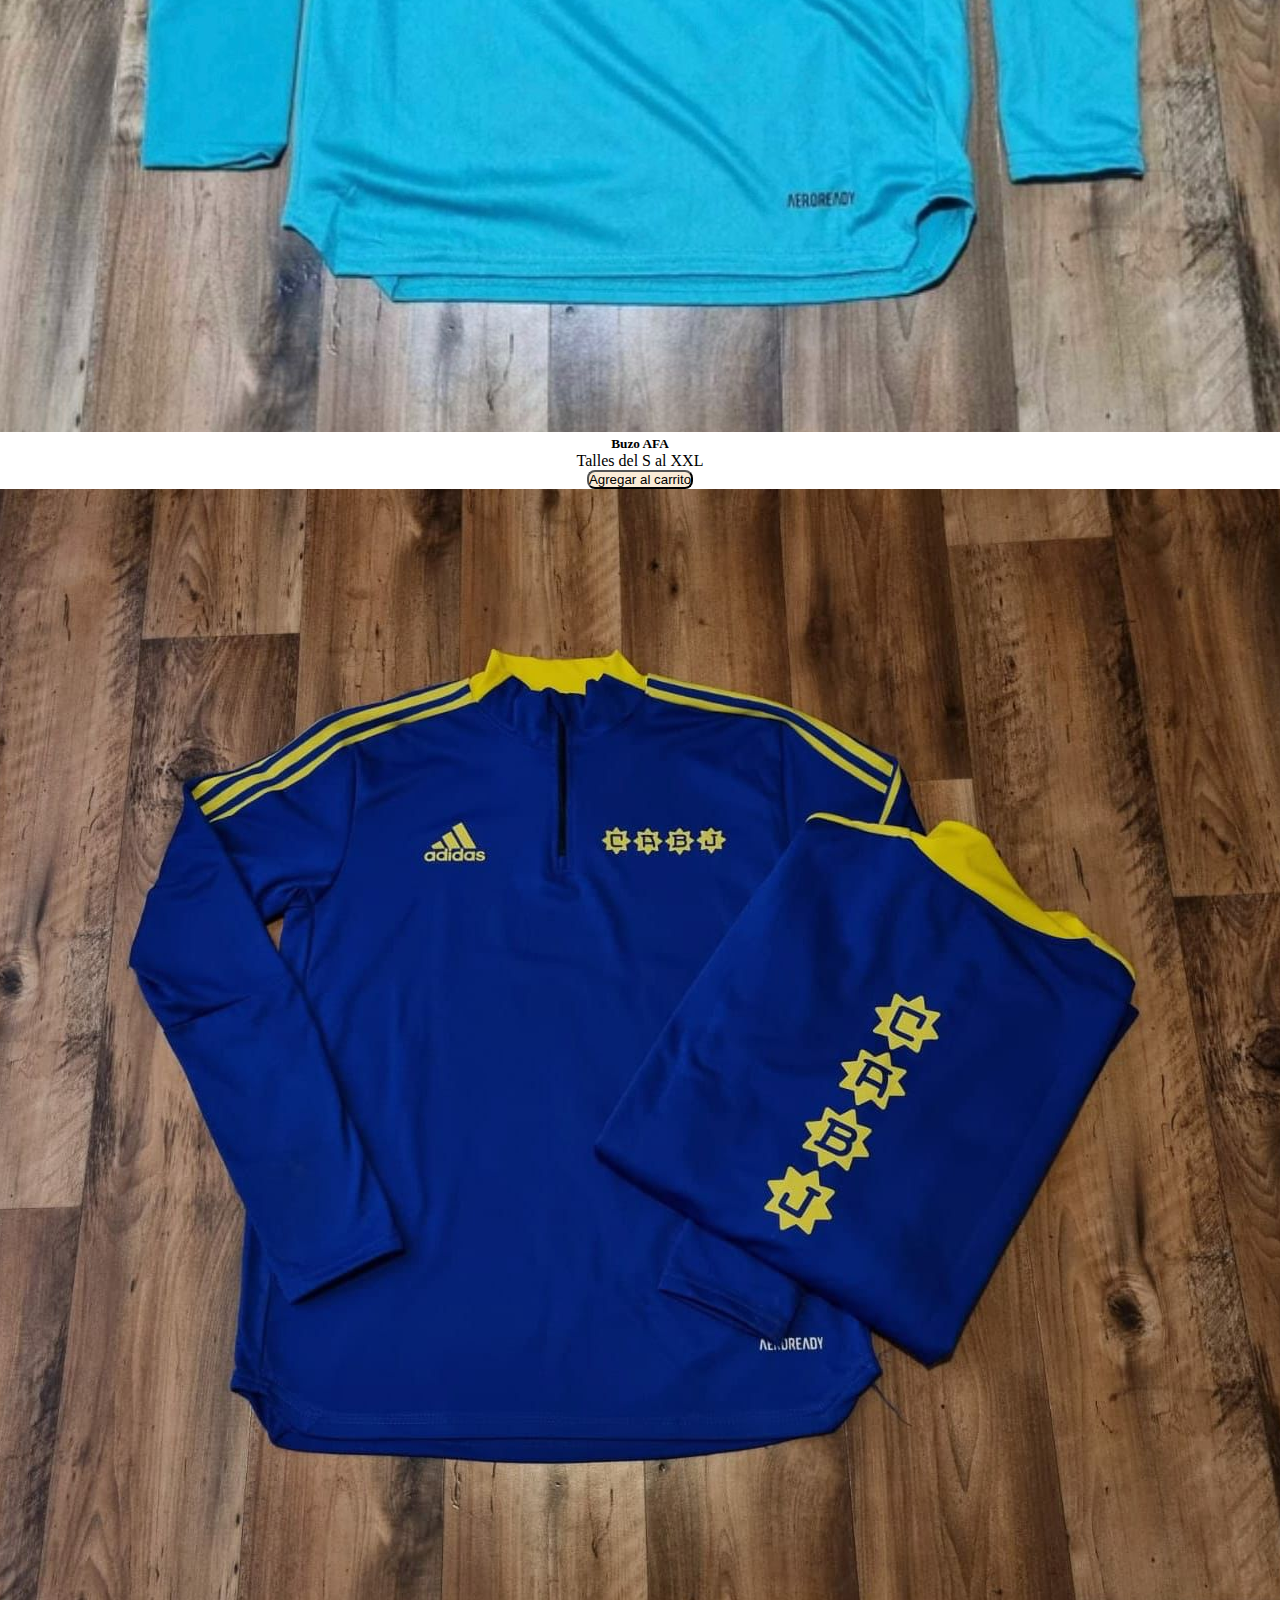
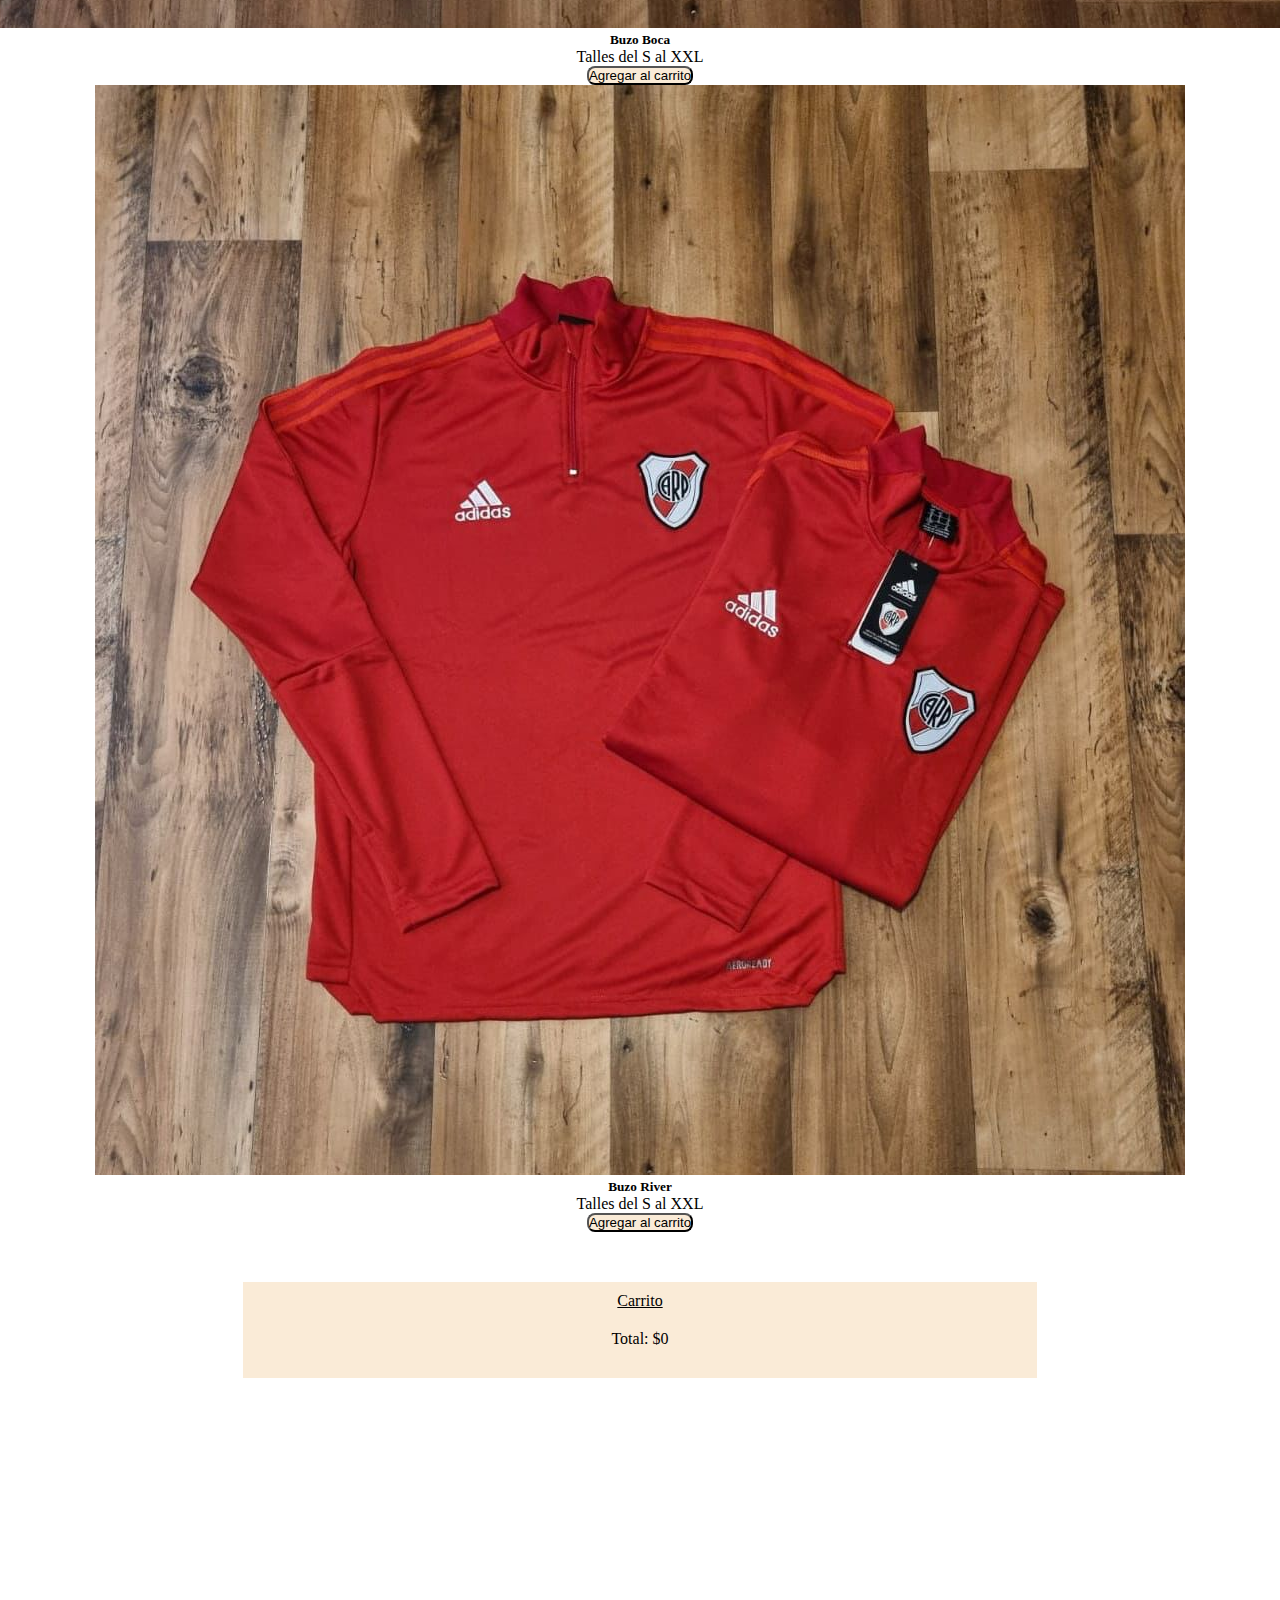
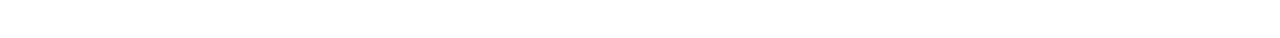
==== commit 414c5811: "Entrega Final Programacion Web" ====
--- a/index2.html
+++ b/index2.html
@@ -91,23 +91,18 @@
             <div id="totalcarrito" >
               <p class="titcarrito">Carrito</p>
               <ul id="items-carrito"></ul>
-            
-            
-   
               <div class="carrito-total">
                 <span class="carrito-precio-total">
                   <p>Total: $<span id="total-carrito">0</span></p>
                   <ul id="items-carrito"></ul>
                 </span>
-              
+              </div>
             </div>
-            
-
-          </div>
-   
+            </div>
+         
     <div id="divlogoinsta">
       <a id="instagram" href="https://instagram.com/todoclasico.myp?igshid=YmMyMTA2M2Y="><img id="instagram1" src="logo instagram.jpg" alt="logo istagram"></a>
-  </div>
+    </div>
 
     
     <script src="https://cdn.jsdelivr.net/npm/bootstrap@5.3.0-alpha3/dist/js/bootstrap.bundle.min.js" integrity="sha384-ENjdO4Dr2bkBIFxQpeoTz1HIcje39Wm4jDKdf19U8gI4ddQ3GYNS7NTKfAdVQSZe" crossorigin="anonymous"></script>
--- a/styles.css
+++ b/styles.css
@@ -143,21 +143,37 @@
 
 
 }
+.totalcarri{
+    padding: 20%;
+}
+#items-carrito{
+    padding-bottom: 20px;
+}
 #productosCarrito{
     color:antiquewhite;
+    margin-bottom: 10%;
+    
 }
 #totalcarrito{
-    
-    padding: 20px;
+    margin-left: 20%;
+    padding: 10px;
     background-color: antiquewhite;
-    border-radius: 20%;
-    width: 80%;
+    border-style: 50%;
+    width: 60%;
+    margin-bottom: 10%;
+    margin-top: 50px;
 }
 #titulocarrito{
     color:antiquewhite;
     padding: 10%; 
     font-size: 40px;
-    margin-top: 100px;
+    margin-top: 25%;
+    margin-bottom: 0%;
+}
+#subtitcarrito{
+    margin-top: 0px;
+    text-decoration: underline solid;
+    color: antiquewhite;
 }
 
 .btn-agregar-carrito{
@@ -173,3 +189,97 @@
     text-align: center;
 }
 
+.centrar {
+    display: flex;
+    flex-direction: row;
+    justify-content: center;
+    align-items: center;
+    margin-left: 18%;
+}
+
+*{
+    margin: 0;
+    padding: 0;
+    box-sizing: border-box;
+}
+
+.carrousel{
+    width: 40%;
+    margin: 0 30%;
+
+}
+
+.conteCarrousel{
+    width: 100%;
+    height: 250px;
+    overflow: hidden;
+    
+}
+
+.itemCarrousel{
+    position: relative;
+    width: 100%;
+    height: 100%;
+}
+
+.itemCarrouselTarjeta{
+    width: 100%;
+    height: 100%;
+}
+
+.itemCarrouselArrows{
+    position: absolute;
+    top: 0;
+    bottom: 0;
+    left: 0;
+    right: 0;
+    height: 100%;
+    width: 100%; 
+    display: flex;
+    align-items: center;
+    justify-content: space-between;
+    padding: 20px; 
+}
+
+.itemCarrouselArrows > i:hover {
+    cursor: pointer;
+}
+
+#itemCarrousel-1{
+    background-color: black;
+}
+
+#itemCarrousel-2{
+    background-color:black;
+}
+
+#itemCarrousel-3{
+    background-color: black;
+}
+
+.conteCarrouselController{
+    width: 100%;
+    display: flex;
+    justify-content: space-evenly;
+}
+
+.conteCarrouselController > a{
+    text-decoration: none;
+    font-size: 2em;
+    color: antiquewhite;
+}
+
+.itemCarrouselArrows > a > i{
+    color: white;
+}
+#trabajosrea{
+    color: antiquewhite;
+}
+.imagenescarru{
+    width: 225px;
+    height: 250px;
+}
+.imagenescarru1{
+    width: 200px;
+    height: 250px;
+}